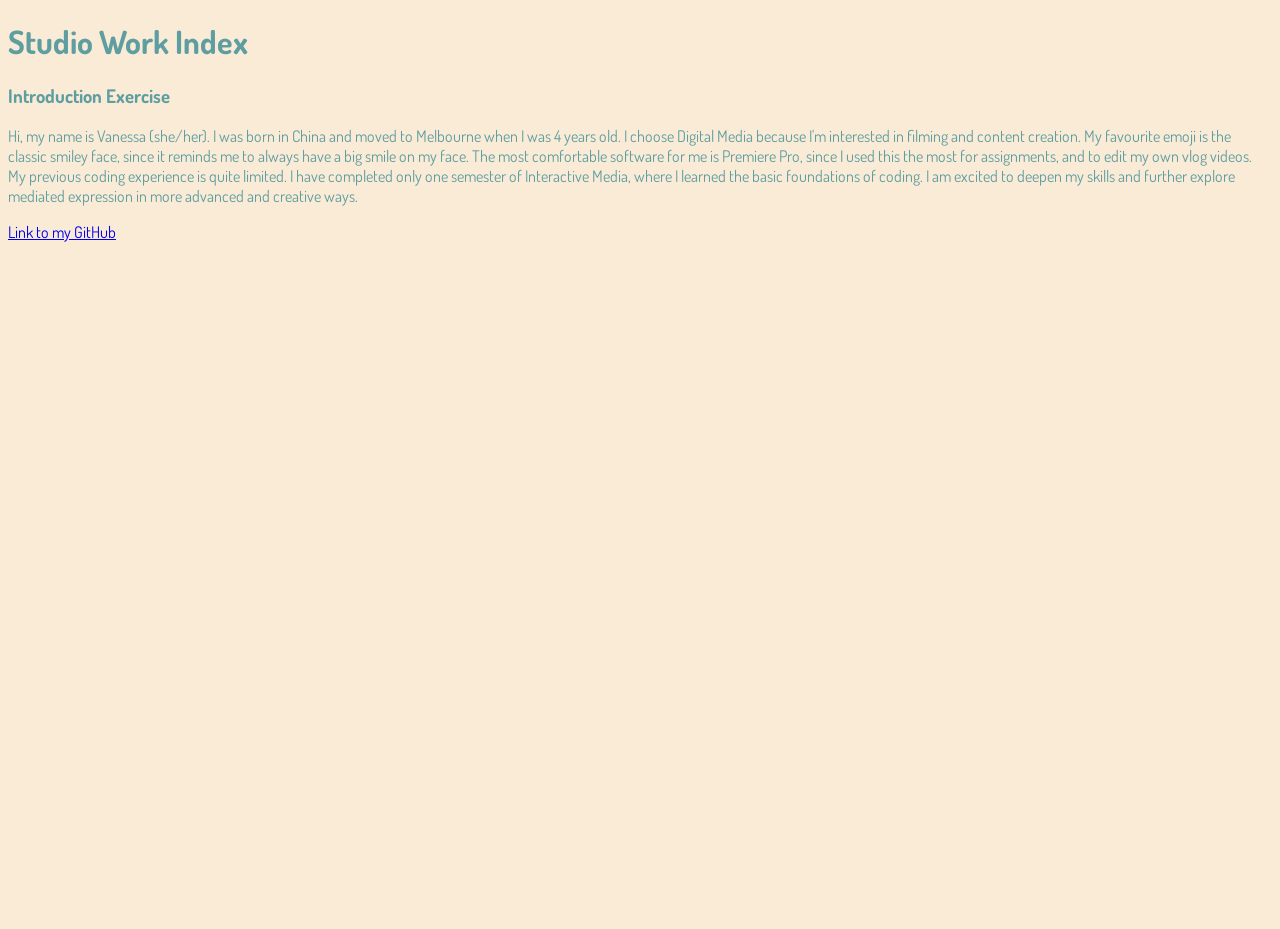
==== index.html @ dc22bccf "changed font" ====
<!DOCTYPE html>
<html lang="en">
  <head>
    <meta charset="UTF-8" />
    <meta name="viewport" content="width=device-width, initial-scale=1.0" />
    <title>Studio Work Index</title>
    <link rel="stylesheet" href="reset.css" />
    <link rel="stylesheet" href="style.css" />
    <link rel="preconnect" href="https://fonts.googleapis.com" />
    <link rel="preconnect" href="https://fonts.gstatic.com" crossorigin />
    <link
      href="https://fonts.googleapis.com/css2?family=DM+Sans:ital,opsz,wght@0,9..40,100..1000;1,9..40,100..1000&family=Dosis:wght@200..800&display=swap"
      rel="stylesheet"
    />
    <link
      rel="icon"
      type="image/png"
      sizes="32x32"
      href="./assets/icons/favicon-32x32.png"
    />
  </head>
  <body>
    <main>
      <h1>Studio Work Index</h1>

      <section>
        <h3>Introduction Exercise</h3>
        <p>
          Hi, my name is Vanessa (she/her). I was born in China and moved to
          Melbourne when I was 4 years old. I choose Digital Media because I'm
          interested in filming and content creation. My favourite emoji is the
          classic smiley face, since it reminds me to always have a big smile on
          my face. The most comfortable software for me is Premiere Pro, since I
          used this the most for assignments, and to edit my own vlog videos. My
          previous coding experience is quite limited. I have completed only one
          semester of Interactive Media, where I learned the basic foundations
          of coding. I am excited to deepen my skills and further explore
          mediated expression in more advanced and creative ways.
        </p>
        <a href="https://github.com/vanessafanby" target="_blank"
          >Link to my GitHub</a
        >
      </section>
    </main>
  </body>
</html>
---- style.css ----
body {
  background-color: antiquewhite;
  color: cadetblue;
  font-family: "Dosis", sans-serif;
}
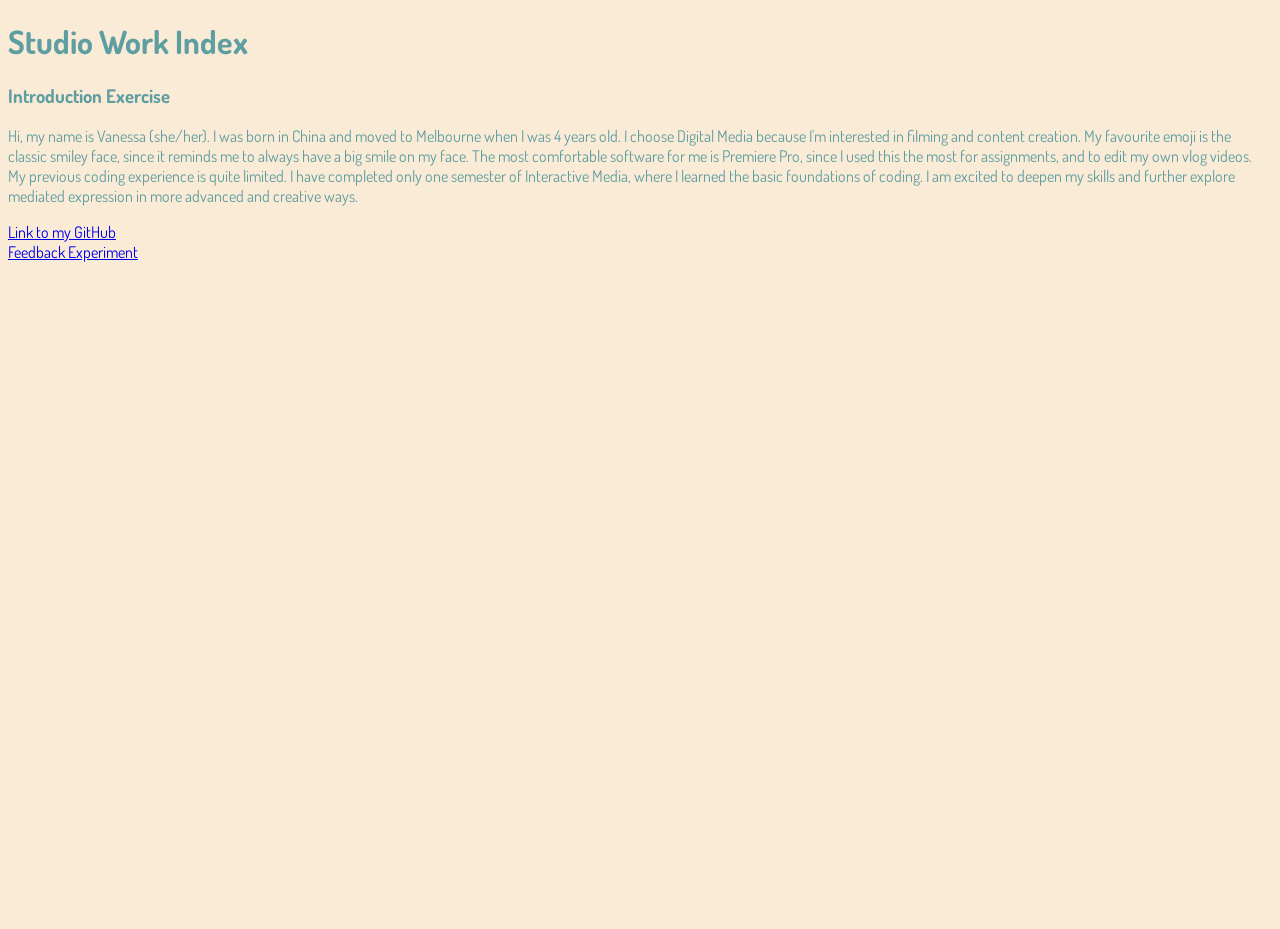
==== commit aeb2ee61: "changed colour" ====
--- a/index.html
+++ b/index.html
@@ -40,6 +40,12 @@
         <a href="https://github.com/vanessafanby" target="_blank"
           >Link to my GitHub</a
         >
+
+        <section>
+          <a href="./feedbackDesignExperiment" target="_blank"
+            >Feedback Experiment</a
+          >
+        </section>
       </section>
     </main>
   </body>
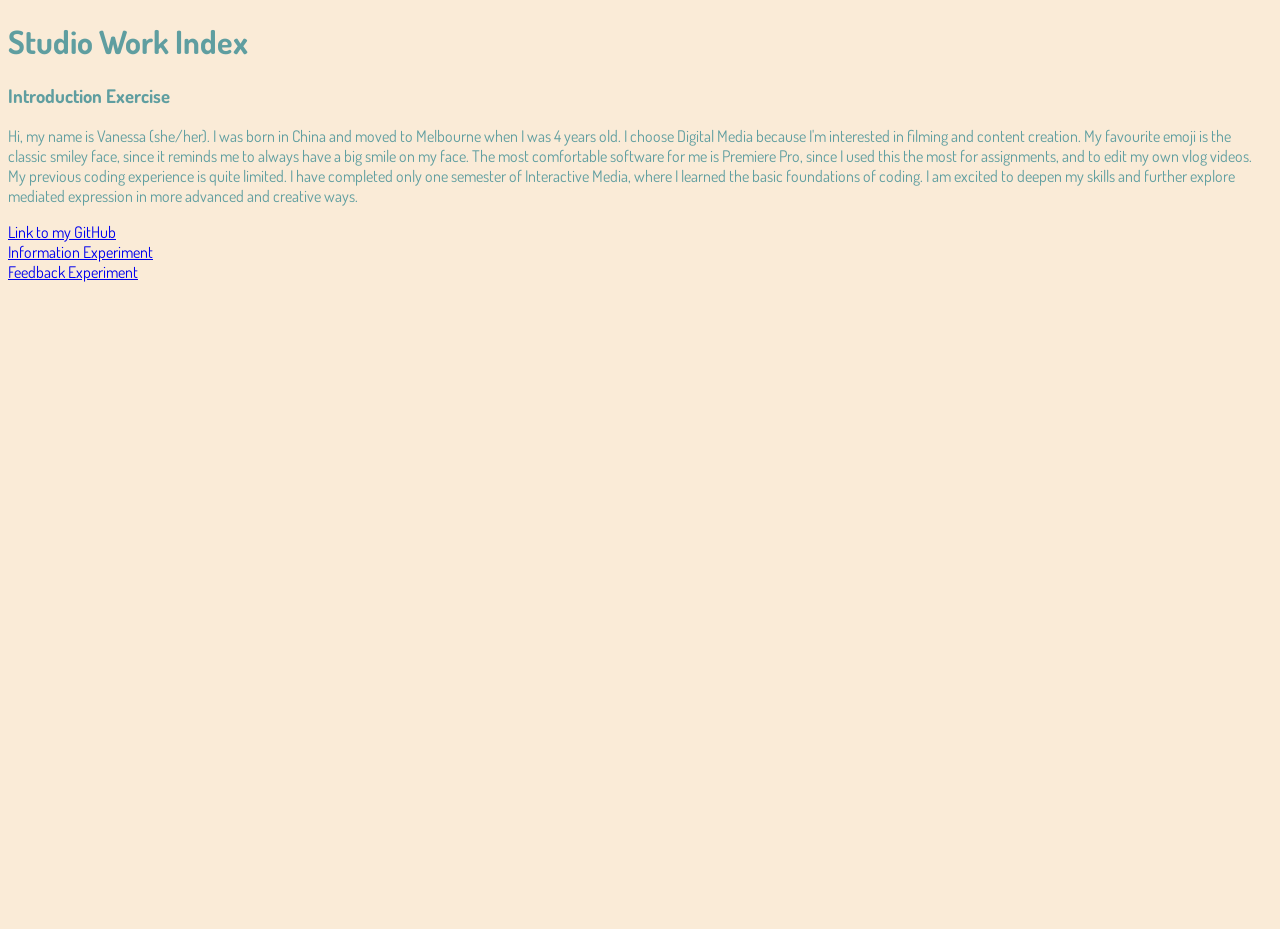
==== commit dfdae183: "added link" ====
--- a/index.html
+++ b/index.html
@@ -40,6 +40,10 @@
         <a href="https://github.com/vanessafanby" target="_blank"
           >Link to my GitHub</a
         >
+        <section>
+          <a href="./informationDesignExperiment" target="_blank"
+            >Information Experiment</a
+          >
 
         <section>
           <a href="./feedbackDesignExperiment" target="_blank"
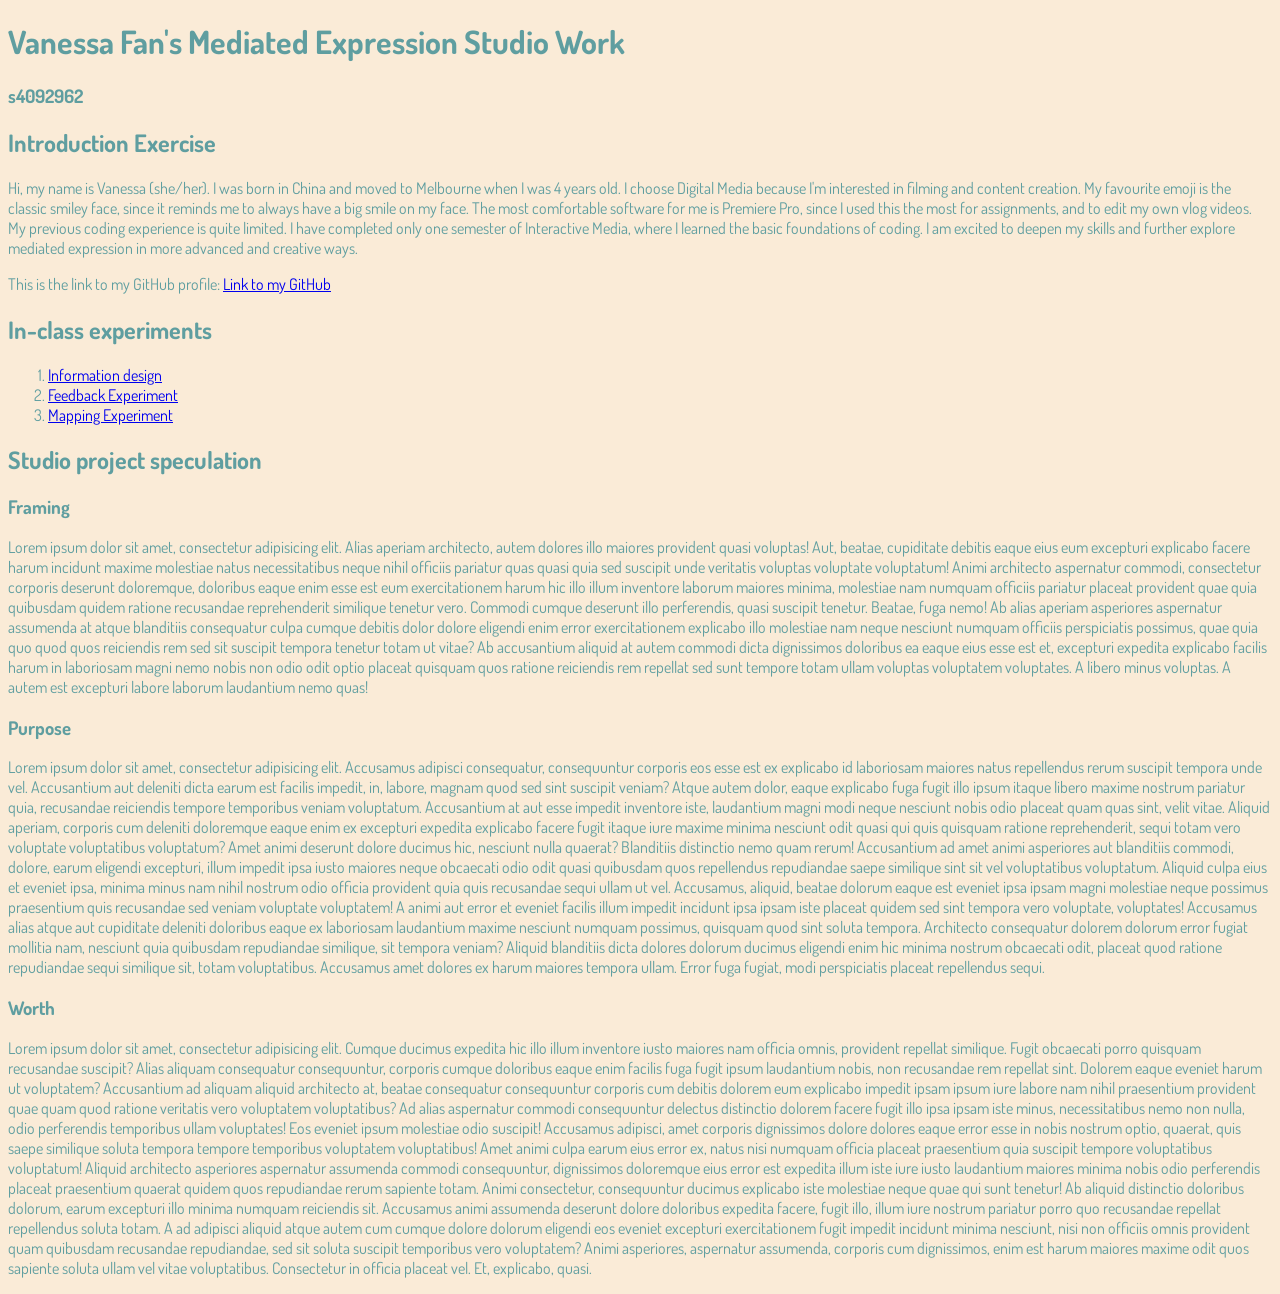
==== commit 9bc0cd6d: "added intro" ====
--- a/index.html
+++ b/index.html
@@ -21,10 +21,11 @@
   </head>
   <body>
     <main>
-      <h1>Studio Work Index</h1>
+      <h1>Vanessa Fan's Mediated Expression Studio Work</h1>
+      <h3>s4092962</h3>
 
       <section>
-        <h3>Introduction Exercise</h3>
+        <h2>Introduction Exercise</h2>
         <p>
           Hi, my name is Vanessa (she/her). I was born in China and moved to
           Melbourne when I was 4 years old. I choose Digital Media because I'm
@@ -37,19 +38,99 @@
           of coding. I am excited to deepen my skills and further explore
           mediated expression in more advanced and creative ways.
         </p>
+        <p> This is the link to my GitHub profile:
         <a href="https://github.com/vanessafanby" target="_blank"
-          >Link to my GitHub</a
-        >
-        <section>
-          <a href="./informationDesignExperiment" target="_blank"
-            >Information Experiment</a
-          >
+          >Link to my GitHub</a>
+      </p>
 
         <section>
-          <a href="./feedbackDesignExperiment" target="_blank"
-            >Feedback Experiment</a
-          >
-        </section>
+          <h2>In-class experiments</h2>
+
+          <ol>
+            <li>
+                <a href="./informationDesignExperiment/" target="_blank">Information design</a>
+            </li>
+            <li>
+                <a href="./feedbackDesignExperiment/" target="_blank">Feedback Experiment</a>
+            </li>
+            <li>
+                <a href='./mappingDesignExperiment' target='_blank'>Mapping Experiment</a>
+            </li>
+        </ol>
+      </section>
+
+      <section>
+        <h2>Studio project speculation</h2>
+        <h3>Framing</h3>
+        <p>
+            Lorem ipsum dolor sit amet, consectetur adipisicing elit. Alias aperiam architecto, autem dolores illo
+            maiores provident quasi voluptas! Aut, beatae, cupiditate debitis eaque eius eum excepturi explicabo
+            facere harum incidunt maxime molestiae natus necessitatibus neque nihil officiis pariatur quas quasi
+            quia sed suscipit unde veritatis voluptas voluptate voluptatum! Animi architecto aspernatur commodi,
+            consectetur corporis deserunt doloremque, doloribus eaque enim esse est eum exercitationem harum hic
+            illo illum inventore laborum maiores minima, molestiae nam numquam officiis pariatur placeat provident
+            quae quia quibusdam quidem ratione recusandae reprehenderit similique tenetur vero. Commodi cumque
+            deserunt illo perferendis, quasi suscipit tenetur. Beatae, fuga nemo! Ab alias aperiam asperiores
+            aspernatur assumenda at atque blanditiis consequatur culpa cumque debitis dolor dolore eligendi enim
+            error exercitationem explicabo illo molestiae nam neque nesciunt numquam officiis perspiciatis possimus,
+            quae quia quo quod quos reiciendis rem sed sit suscipit tempora tenetur totam ut vitae? Ab accusantium
+            aliquid at autem commodi dicta dignissimos doloribus ea eaque eius esse est et, excepturi expedita
+            explicabo facilis harum in laboriosam magni nemo nobis non odio odit optio placeat quisquam quos ratione
+            reiciendis rem repellat sed sunt tempore totam ullam voluptas voluptatem voluptates. A libero minus
+            voluptas. A autem est excepturi labore laborum laudantium nemo quas!
+        </p>
+        <h3>Purpose</h3>
+        <p>
+            Lorem ipsum dolor sit amet, consectetur adipisicing elit. Accusamus adipisci consequatur, consequuntur
+            corporis eos esse est ex explicabo id laboriosam maiores natus repellendus rerum suscipit tempora unde
+            vel. Accusantium aut deleniti dicta earum est facilis impedit, in, labore, magnam quod sed sint suscipit
+            veniam? Atque autem dolor, eaque explicabo fuga fugit illo ipsum itaque libero maxime nostrum pariatur
+            quia, recusandae reiciendis tempore temporibus veniam voluptatum. Accusantium at aut esse impedit
+            inventore iste, laudantium magni modi neque nesciunt nobis odio placeat quam quas sint, velit vitae.
+            Aliquid aperiam, corporis cum deleniti doloremque eaque enim ex excepturi expedita explicabo facere
+            fugit itaque iure maxime minima nesciunt odit quasi qui quis quisquam ratione reprehenderit, sequi totam
+            vero voluptate voluptatibus voluptatum? Amet animi deserunt dolore ducimus hic, nesciunt nulla quaerat?
+            Blanditiis distinctio nemo quam rerum! Accusantium ad amet animi asperiores aut blanditiis commodi,
+            dolore, earum eligendi excepturi, illum impedit ipsa iusto maiores neque obcaecati odio odit quasi
+            quibusdam quos repellendus repudiandae saepe similique sint sit vel voluptatibus voluptatum. Aliquid
+            culpa eius et eveniet ipsa, minima minus nam nihil nostrum odio officia provident quia quis recusandae
+            sequi ullam ut vel. Accusamus, aliquid, beatae dolorum eaque est eveniet ipsa ipsam magni molestiae
+            neque possimus praesentium quis recusandae sed veniam voluptate voluptatem! A animi aut error et eveniet
+            facilis illum impedit incidunt ipsa ipsam iste placeat quidem sed sint tempora vero voluptate,
+            voluptates! Accusamus alias atque aut cupiditate deleniti doloribus eaque ex laboriosam laudantium
+            maxime nesciunt numquam possimus, quisquam quod sint soluta tempora. Architecto consequatur dolorem
+            dolorum error fugiat mollitia nam, nesciunt quia quibusdam repudiandae similique, sit tempora veniam?
+            Aliquid blanditiis dicta dolores dolorum ducimus eligendi enim hic minima nostrum obcaecati odit,
+            placeat quod ratione repudiandae sequi similique sit, totam voluptatibus. Accusamus amet dolores ex
+            harum maiores tempora ullam. Error fuga fugiat, modi perspiciatis placeat repellendus sequi.
+        </p>
+        <h3>Worth</h3>
+        <p>
+            Lorem ipsum dolor sit amet, consectetur adipisicing elit. Cumque ducimus expedita hic illo illum
+            inventore iusto maiores nam officia omnis, provident repellat similique. Fugit obcaecati porro quisquam
+            recusandae suscipit? Alias aliquam consequatur consequuntur, corporis cumque doloribus eaque enim
+            facilis fuga fugit ipsum laudantium nobis, non recusandae rem repellat sint. Dolorem eaque eveniet harum
+            ut voluptatem? Accusantium ad aliquam aliquid architecto at, beatae consequatur consequuntur corporis
+            cum debitis dolorem eum explicabo impedit ipsam ipsum iure labore nam nihil praesentium provident quae
+            quam quod ratione veritatis vero voluptatem voluptatibus? Ad alias aspernatur commodi consequuntur
+            delectus distinctio dolorem facere fugit illo ipsa ipsam iste minus, necessitatibus nemo non nulla, odio
+            perferendis temporibus ullam voluptates! Eos eveniet ipsum molestiae odio suscipit! Accusamus adipisci,
+            amet corporis dignissimos dolore dolores eaque error esse in nobis nostrum optio, quaerat, quis saepe
+            similique soluta tempora tempore temporibus voluptatem voluptatibus! Amet animi culpa earum eius error
+            ex, natus nisi numquam officia placeat praesentium quia suscipit tempore voluptatibus voluptatum!
+            Aliquid architecto asperiores aspernatur assumenda commodi consequuntur, dignissimos doloremque eius
+            error est expedita illum iste iure iusto laudantium maiores minima nobis odio perferendis placeat
+            praesentium quaerat quidem quos repudiandae rerum sapiente totam. Animi consectetur, consequuntur
+            ducimus explicabo iste molestiae neque quae qui sunt tenetur! Ab aliquid distinctio doloribus dolorum,
+            earum excepturi illo minima numquam reiciendis sit. Accusamus animi assumenda deserunt dolore doloribus
+            expedita facere, fugit illo, illum iure nostrum pariatur porro quo recusandae repellat repellendus
+            soluta totam. A ad adipisci aliquid atque autem cum cumque dolore dolorum eligendi eos eveniet excepturi
+            exercitationem fugit impedit incidunt minima nesciunt, nisi non officiis omnis provident quam quibusdam
+            recusandae repudiandae, sed sit soluta suscipit temporibus vero voluptatem? Animi asperiores, aspernatur
+            assumenda, corporis cum dignissimos, enim est harum maiores maxime odit quos sapiente soluta ullam vel
+            vitae voluptatibus. Consectetur in officia placeat vel. Et, explicabo, quasi.
+        </p>
+
       </section>
     </main>
   </body>
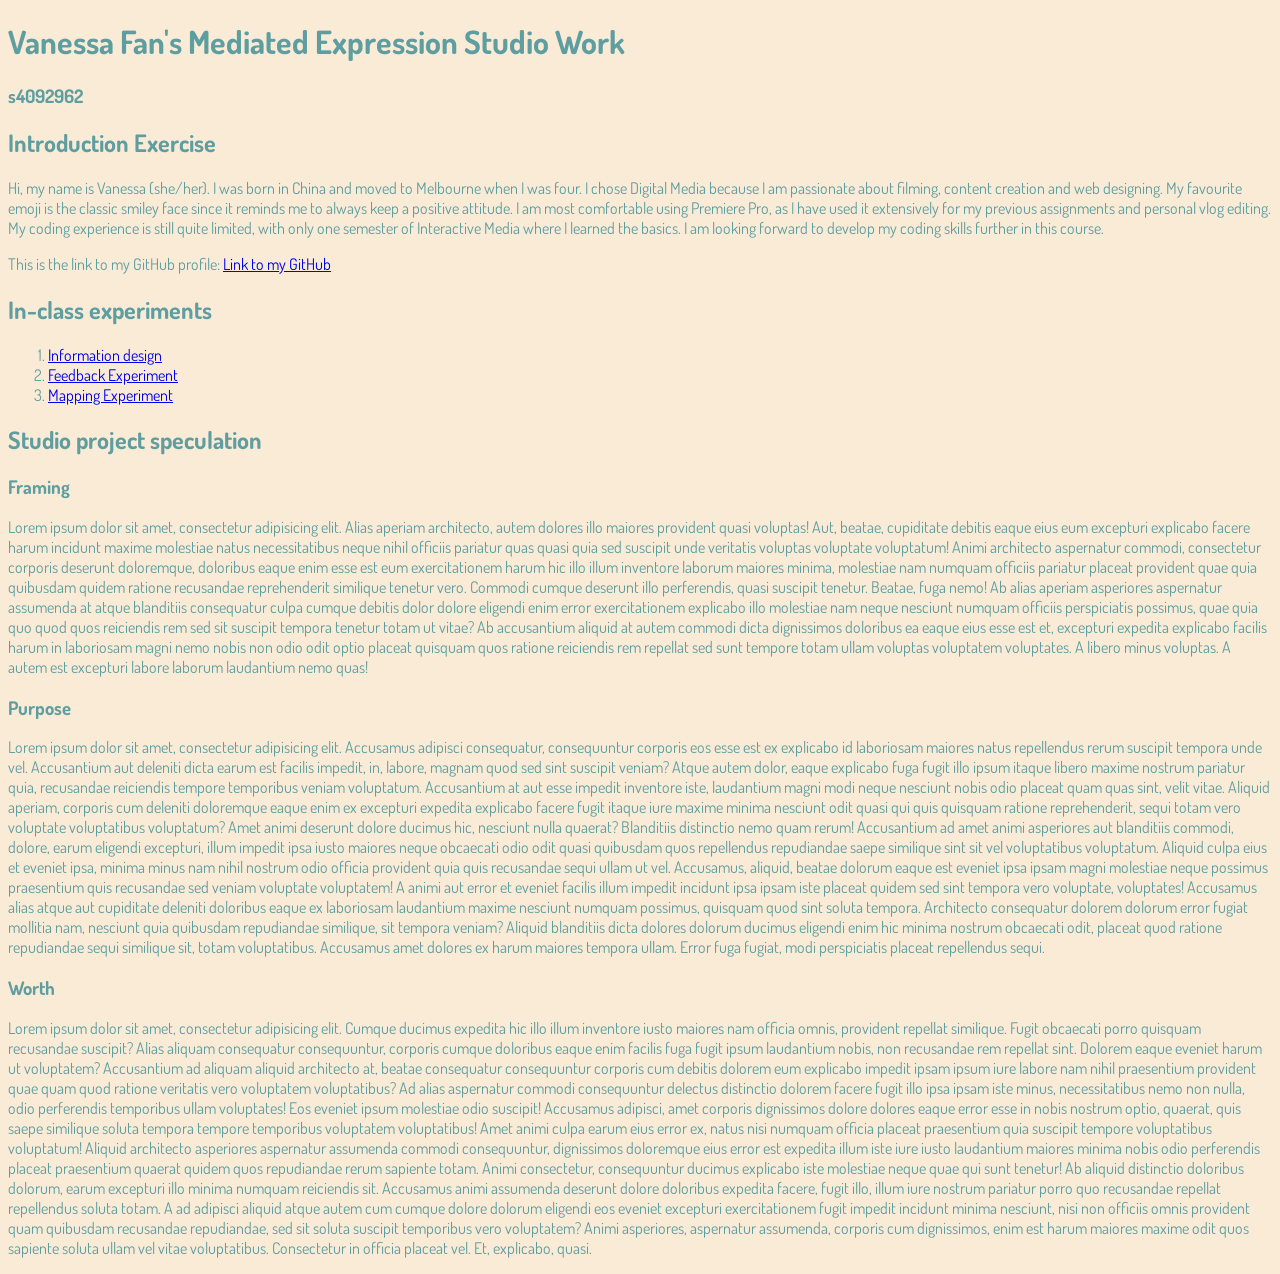
==== commit 7a253725: "changed intro" ====
--- a/index.html
+++ b/index.html
@@ -27,16 +27,7 @@
       <section>
         <h2>Introduction Exercise</h2>
         <p>
-          Hi, my name is Vanessa (she/her). I was born in China and moved to
-          Melbourne when I was 4 years old. I choose Digital Media because I'm
-          interested in filming and content creation. My favourite emoji is the
-          classic smiley face, since it reminds me to always have a big smile on
-          my face. The most comfortable software for me is Premiere Pro, since I
-          used this the most for assignments, and to edit my own vlog videos. My
-          previous coding experience is quite limited. I have completed only one
-          semester of Interactive Media, where I learned the basic foundations
-          of coding. I am excited to deepen my skills and further explore
-          mediated expression in more advanced and creative ways.
+          Hi, my name is Vanessa (she/her). I was born in China and moved to Melbourne when I was four. I chose Digital Media because I am passionate about filming, content creation and web designing. My favourite emoji is the classic smiley face since it reminds me to always keep a positive attitude. I am most comfortable using Premiere Pro, as I have used it extensively for my previous assignments and personal vlog editing. My coding experience is still quite limited, with only one semester of Interactive Media where I learned the basics. I am looking forward to develop my coding skills further in this course.
         </p>
         <p> This is the link to my GitHub profile:
         <a href="https://github.com/vanessafanby" target="_blank"
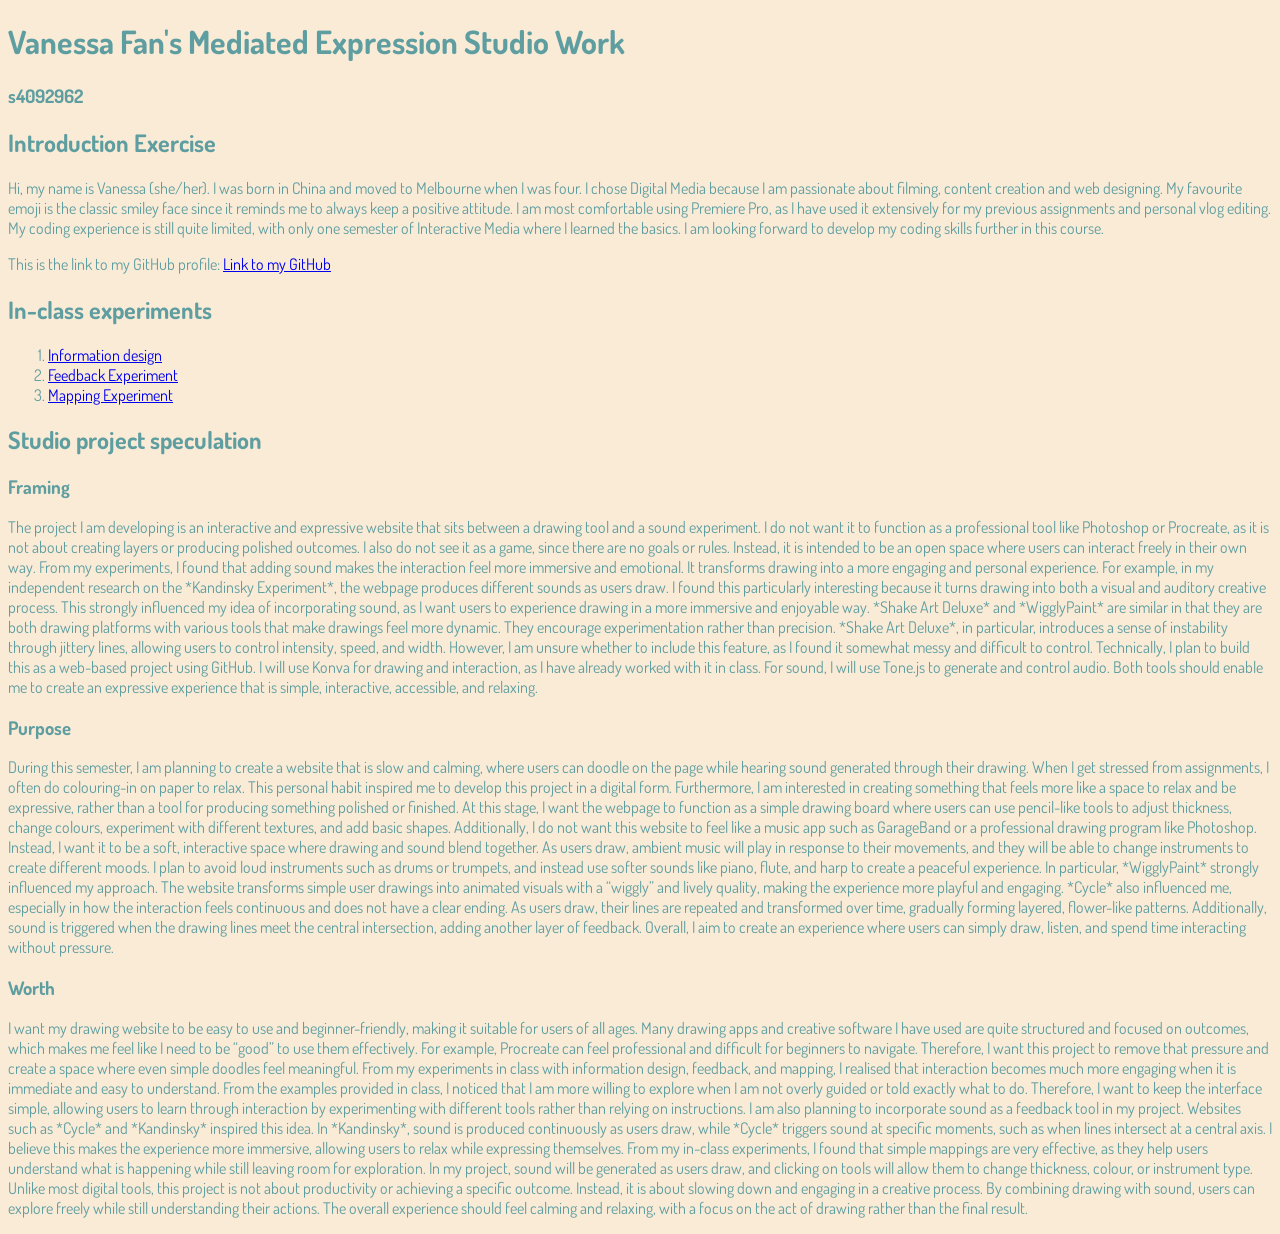
==== commit eb3e355d: "added intro added in purpose, framing and worth" ====
--- a/index.html
+++ b/index.html
@@ -54,72 +54,38 @@
         <h2>Studio project speculation</h2>
         <h3>Framing</h3>
         <p>
-            Lorem ipsum dolor sit amet, consectetur adipisicing elit. Alias aperiam architecto, autem dolores illo
-            maiores provident quasi voluptas! Aut, beatae, cupiditate debitis eaque eius eum excepturi explicabo
-            facere harum incidunt maxime molestiae natus necessitatibus neque nihil officiis pariatur quas quasi
-            quia sed suscipit unde veritatis voluptas voluptate voluptatum! Animi architecto aspernatur commodi,
-            consectetur corporis deserunt doloremque, doloribus eaque enim esse est eum exercitationem harum hic
-            illo illum inventore laborum maiores minima, molestiae nam numquam officiis pariatur placeat provident
-            quae quia quibusdam quidem ratione recusandae reprehenderit similique tenetur vero. Commodi cumque
-            deserunt illo perferendis, quasi suscipit tenetur. Beatae, fuga nemo! Ab alias aperiam asperiores
-            aspernatur assumenda at atque blanditiis consequatur culpa cumque debitis dolor dolore eligendi enim
-            error exercitationem explicabo illo molestiae nam neque nesciunt numquam officiis perspiciatis possimus,
-            quae quia quo quod quos reiciendis rem sed sit suscipit tempora tenetur totam ut vitae? Ab accusantium
-            aliquid at autem commodi dicta dignissimos doloribus ea eaque eius esse est et, excepturi expedita
-            explicabo facilis harum in laboriosam magni nemo nobis non odio odit optio placeat quisquam quos ratione
-            reiciendis rem repellat sed sunt tempore totam ullam voluptas voluptatem voluptates. A libero minus
-            voluptas. A autem est excepturi labore laborum laudantium nemo quas!
+          The project I am developing is an interactive and expressive website that sits between a drawing tool and a sound experiment. I do not want it to function as a professional tool like Photoshop or Procreate, as it is not about creating layers or producing polished outcomes. I also do not see it as a game, since there are no goals or rules. Instead, it is intended to be an open space where users can interact freely in their own way.
+
+          From my experiments, I found that adding sound makes the interaction feel more immersive and emotional. It transforms drawing into a more engaging and personal experience. For example, in my independent research on the *Kandinsky Experiment*, the webpage produces different sounds as users draw. I found this particularly interesting because it turns drawing into both a visual and auditory creative process. This strongly influenced my idea of incorporating sound, as I want users to experience drawing in a more immersive and enjoyable way.
+          
+          *Shake Art Deluxe* and *WigglyPaint* are similar in that they are both drawing platforms with various tools that make drawings feel more dynamic. They encourage experimentation rather than precision. *Shake Art Deluxe*, in particular, introduces a sense of instability through jittery lines, allowing users to control intensity, speed, and width. However, I am unsure whether to include this feature, as I found it somewhat messy and difficult to control.
+          
+          Technically, I plan to build this as a web-based project using GitHub. I will use Konva for drawing and interaction, as I have already worked with it in class. For sound, I will use Tone.js to generate and control audio. Both tools should enable me to create an expressive experience that is simple, interactive, accessible, and relaxing.
         </p>
         <h3>Purpose</h3>
         <p>
-            Lorem ipsum dolor sit amet, consectetur adipisicing elit. Accusamus adipisci consequatur, consequuntur
-            corporis eos esse est ex explicabo id laboriosam maiores natus repellendus rerum suscipit tempora unde
-            vel. Accusantium aut deleniti dicta earum est facilis impedit, in, labore, magnam quod sed sint suscipit
-            veniam? Atque autem dolor, eaque explicabo fuga fugit illo ipsum itaque libero maxime nostrum pariatur
-            quia, recusandae reiciendis tempore temporibus veniam voluptatum. Accusantium at aut esse impedit
-            inventore iste, laudantium magni modi neque nesciunt nobis odio placeat quam quas sint, velit vitae.
-            Aliquid aperiam, corporis cum deleniti doloremque eaque enim ex excepturi expedita explicabo facere
-            fugit itaque iure maxime minima nesciunt odit quasi qui quis quisquam ratione reprehenderit, sequi totam
-            vero voluptate voluptatibus voluptatum? Amet animi deserunt dolore ducimus hic, nesciunt nulla quaerat?
-            Blanditiis distinctio nemo quam rerum! Accusantium ad amet animi asperiores aut blanditiis commodi,
-            dolore, earum eligendi excepturi, illum impedit ipsa iusto maiores neque obcaecati odio odit quasi
-            quibusdam quos repellendus repudiandae saepe similique sint sit vel voluptatibus voluptatum. Aliquid
-            culpa eius et eveniet ipsa, minima minus nam nihil nostrum odio officia provident quia quis recusandae
-            sequi ullam ut vel. Accusamus, aliquid, beatae dolorum eaque est eveniet ipsa ipsam magni molestiae
-            neque possimus praesentium quis recusandae sed veniam voluptate voluptatem! A animi aut error et eveniet
-            facilis illum impedit incidunt ipsa ipsam iste placeat quidem sed sint tempora vero voluptate,
-            voluptates! Accusamus alias atque aut cupiditate deleniti doloribus eaque ex laboriosam laudantium
-            maxime nesciunt numquam possimus, quisquam quod sint soluta tempora. Architecto consequatur dolorem
-            dolorum error fugiat mollitia nam, nesciunt quia quibusdam repudiandae similique, sit tempora veniam?
-            Aliquid blanditiis dicta dolores dolorum ducimus eligendi enim hic minima nostrum obcaecati odit,
-            placeat quod ratione repudiandae sequi similique sit, totam voluptatibus. Accusamus amet dolores ex
-            harum maiores tempora ullam. Error fuga fugiat, modi perspiciatis placeat repellendus sequi.
+          During this semester, I am planning to create a website that is slow and calming, where users can doodle on the page while hearing sound generated through their drawing. When I get stressed from assignments, I often do colouring-in on paper to relax. This personal habit inspired me to develop this project in a digital form. Furthermore, I am interested in creating something that feels more like a space to relax and be expressive, rather than a tool for producing something polished or finished.
+
+          At this stage, I want the webpage to function as a simple drawing board where users can use pencil-like tools to adjust thickness, change colours, experiment with different textures, and add basic shapes. Additionally, I do not want this website to feel like a music app such as GarageBand or a professional drawing program like Photoshop. Instead, I want it to be a soft, interactive space where drawing and sound blend together.
+          
+          As users draw, ambient music will play in response to their movements, and they will be able to change instruments to create different moods. I plan to avoid loud instruments such as drums or trumpets, and instead use softer sounds like piano, flute, and harp to create a peaceful experience.
+          
+          In particular, *WigglyPaint* strongly influenced my approach. The website transforms simple user drawings into animated visuals with a “wiggly” and lively quality, making the experience more playful and engaging.
+          
+          *Cycle* also influenced me, especially in how the interaction feels continuous and does not have a clear ending. As users draw, their lines are repeated and transformed over time, gradually forming layered, flower-like patterns. Additionally, sound is triggered when the drawing lines meet the central intersection, adding another layer of feedback. Overall, I aim to create an experience where users can simply draw, listen, and spend time interacting without pressure.
+          
         </p>
         <h3>Worth</h3>
         <p>
-            Lorem ipsum dolor sit amet, consectetur adipisicing elit. Cumque ducimus expedita hic illo illum
-            inventore iusto maiores nam officia omnis, provident repellat similique. Fugit obcaecati porro quisquam
-            recusandae suscipit? Alias aliquam consequatur consequuntur, corporis cumque doloribus eaque enim
-            facilis fuga fugit ipsum laudantium nobis, non recusandae rem repellat sint. Dolorem eaque eveniet harum
-            ut voluptatem? Accusantium ad aliquam aliquid architecto at, beatae consequatur consequuntur corporis
-            cum debitis dolorem eum explicabo impedit ipsam ipsum iure labore nam nihil praesentium provident quae
-            quam quod ratione veritatis vero voluptatem voluptatibus? Ad alias aspernatur commodi consequuntur
-            delectus distinctio dolorem facere fugit illo ipsa ipsam iste minus, necessitatibus nemo non nulla, odio
-            perferendis temporibus ullam voluptates! Eos eveniet ipsum molestiae odio suscipit! Accusamus adipisci,
-            amet corporis dignissimos dolore dolores eaque error esse in nobis nostrum optio, quaerat, quis saepe
-            similique soluta tempora tempore temporibus voluptatem voluptatibus! Amet animi culpa earum eius error
-            ex, natus nisi numquam officia placeat praesentium quia suscipit tempore voluptatibus voluptatum!
-            Aliquid architecto asperiores aspernatur assumenda commodi consequuntur, dignissimos doloremque eius
-            error est expedita illum iste iure iusto laudantium maiores minima nobis odio perferendis placeat
-            praesentium quaerat quidem quos repudiandae rerum sapiente totam. Animi consectetur, consequuntur
-            ducimus explicabo iste molestiae neque quae qui sunt tenetur! Ab aliquid distinctio doloribus dolorum,
-            earum excepturi illo minima numquam reiciendis sit. Accusamus animi assumenda deserunt dolore doloribus
-            expedita facere, fugit illo, illum iure nostrum pariatur porro quo recusandae repellat repellendus
-            soluta totam. A ad adipisci aliquid atque autem cum cumque dolore dolorum eligendi eos eveniet excepturi
-            exercitationem fugit impedit incidunt minima nesciunt, nisi non officiis omnis provident quam quibusdam
-            recusandae repudiandae, sed sit soluta suscipit temporibus vero voluptatem? Animi asperiores, aspernatur
-            assumenda, corporis cum dignissimos, enim est harum maiores maxime odit quos sapiente soluta ullam vel
-            vitae voluptatibus. Consectetur in officia placeat vel. Et, explicabo, quasi.
+          I want my drawing website to be easy to use and beginner-friendly, making it suitable for users of all ages. Many drawing apps and creative software I have used are quite structured and focused on outcomes, which makes me feel like I need to be “good” to use them effectively. For example, Procreate can feel professional and difficult for beginners to navigate. Therefore, I want this project to remove that pressure and create a space where even simple doodles feel meaningful.
+
+          From my experiments in class with information design, feedback, and mapping, I realised that interaction becomes much more engaging when it is immediate and easy to understand. From the examples provided in class, I noticed that I am more willing to explore when I am not overly guided or told exactly what to do. Therefore, I want to keep the interface simple, allowing users to learn through interaction by experimenting with different tools rather than relying on instructions.
+          
+          I am also planning to incorporate sound as a feedback tool in my project. Websites such as *Cycle* and *Kandinsky* inspired this idea. In *Kandinsky*, sound is produced continuously as users draw, while *Cycle* triggers sound at specific moments, such as when lines intersect at a central axis. I believe this makes the experience more immersive, allowing users to relax while expressing themselves.
+          
+          From my in-class experiments, I found that simple mappings are very effective, as they help users understand what is happening while still leaving room for exploration. In my project, sound will be generated as users draw, and clicking on tools will allow them to change thickness, colour, or instrument type.
+          
+          Unlike most digital tools, this project is not about productivity or achieving a specific outcome. Instead, it is about slowing down and engaging in a creative process. By combining drawing with sound, users can explore freely while still understanding their actions. The overall experience should feel calming and relaxing, with a focus on the act of drawing rather than the final result.
         </p>
 
       </section>
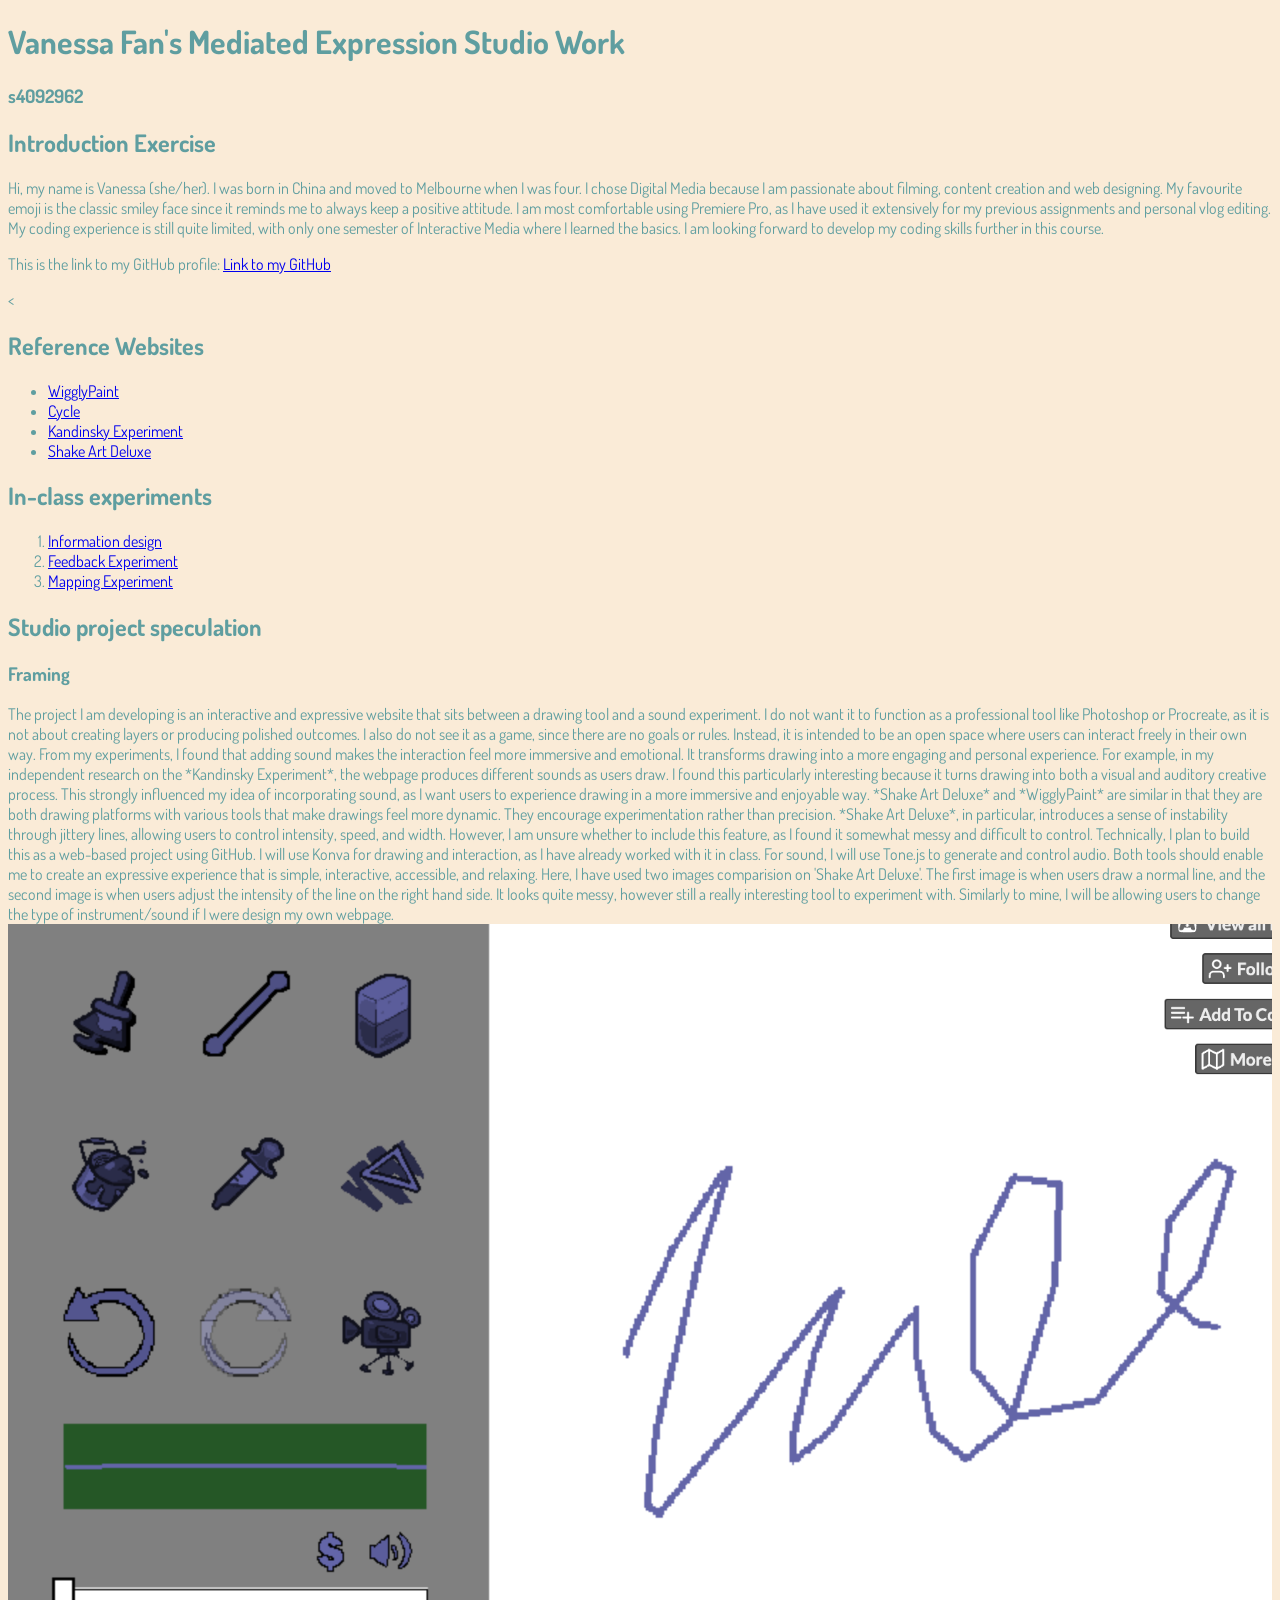
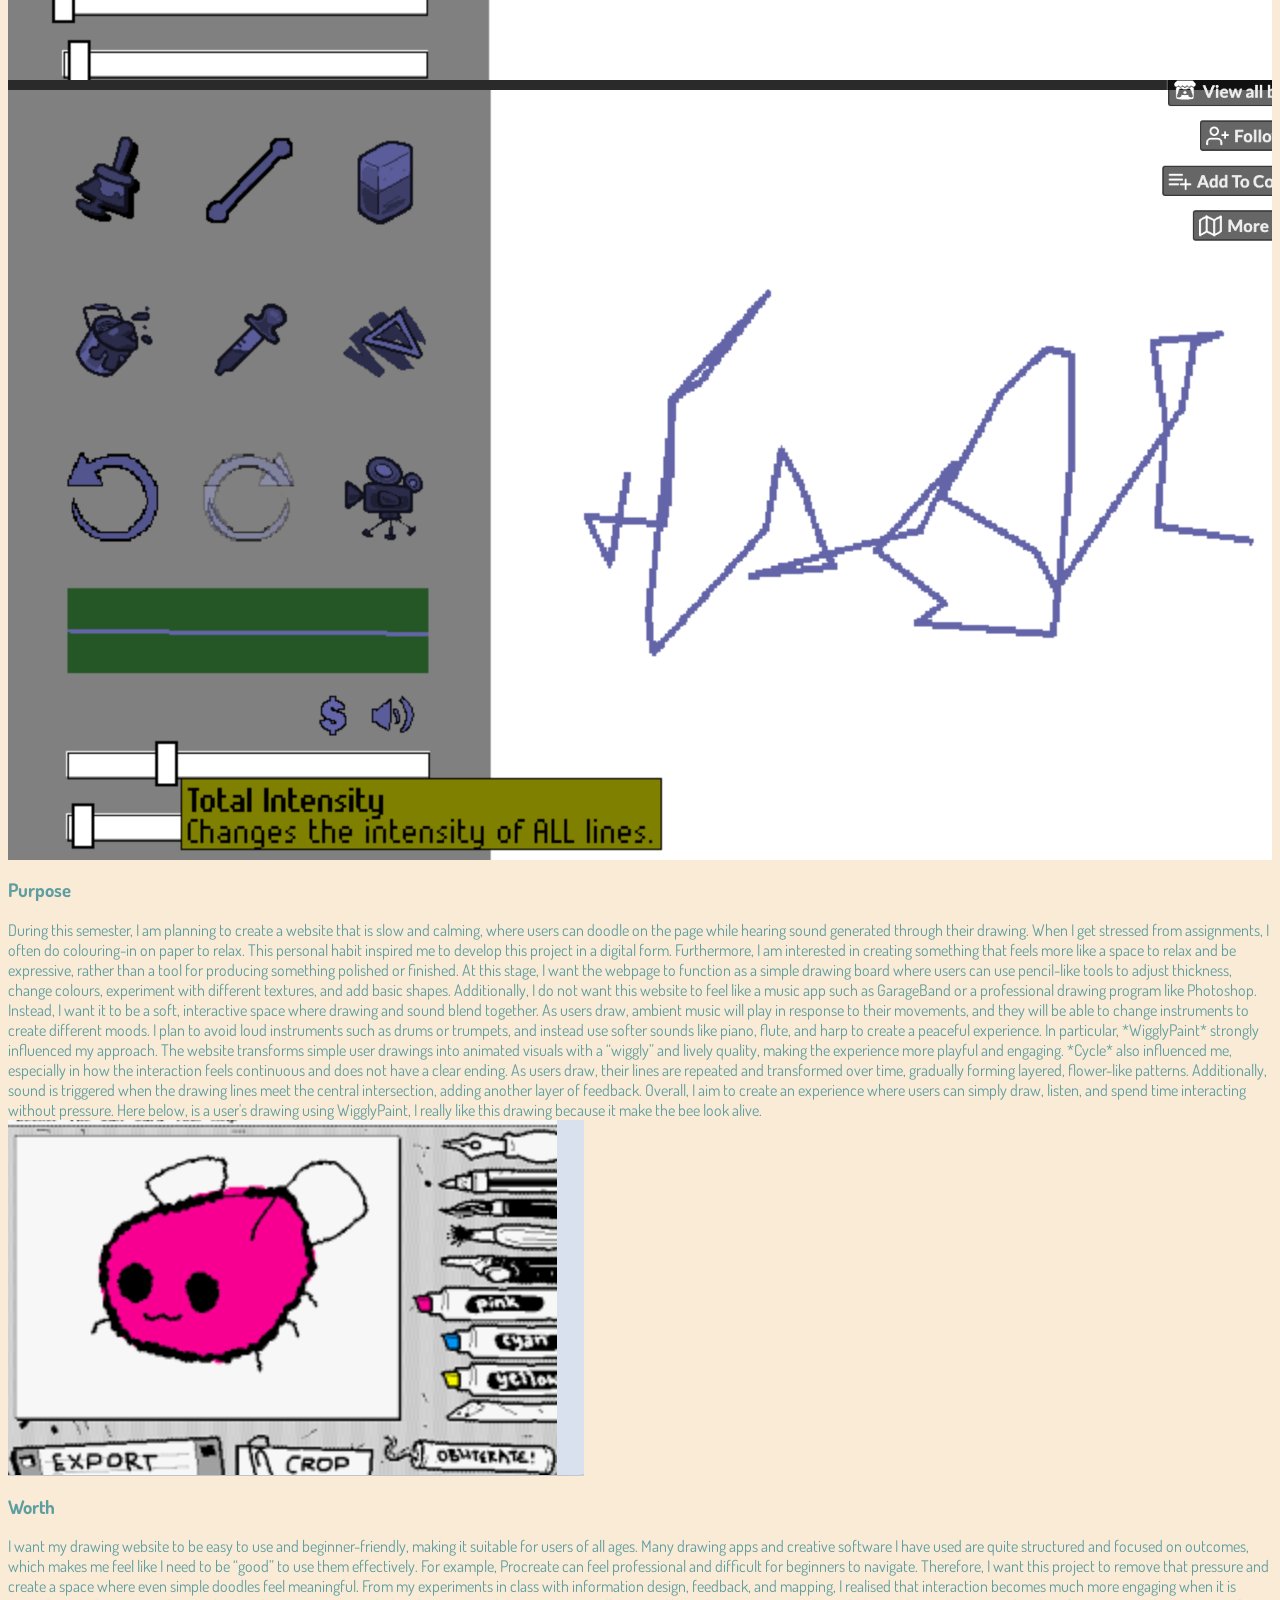
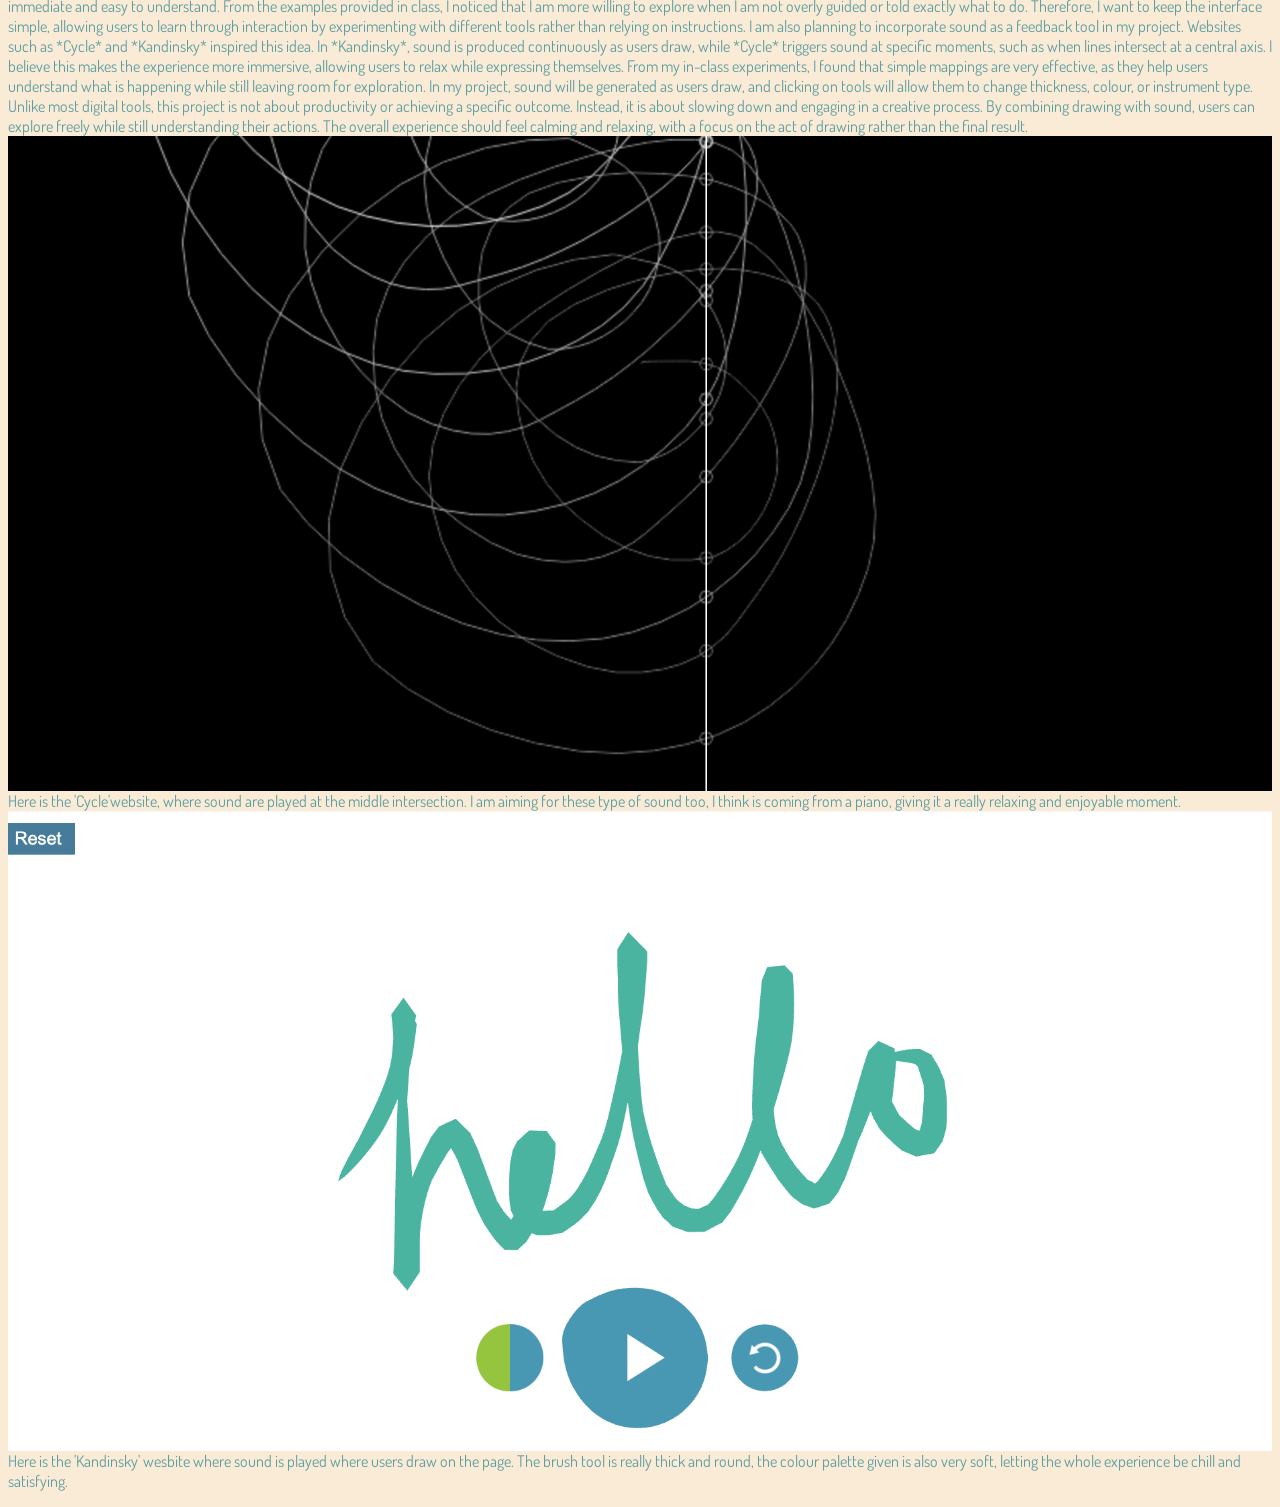
==== commit 192d6f7c: "added in images" ====
--- a/index.html
+++ b/index.html
@@ -34,6 +34,36 @@
           >Link to my GitHub</a>
       </p>
 
+      <<section class="references">
+        <h2>Reference Websites</h2>
+      
+        <ul>
+          <li>
+            <a href="https://wigglypaint.net/" target="_blank">
+              WigglyPaint
+            </a>
+          </li>
+      
+          <li>
+            <a href="https://aurensnyder.com/JUNK/cycle.html" target="_blank">
+              Cycle
+            </a>
+          </li>
+      
+          <li>
+            <a href="https://musiclab.chromeexperiments.com/Kandinsky/" target="_blank">
+              Kandinsky Experiment
+            </a>
+          </li>
+      
+          <li>
+            <a href="https://studionokoi.itch.io/shake-art-deluxe" target="_blank">
+              Shake Art Deluxe
+            </a>
+          </li>
+        </ul>
+      </section>
+
         <section>
           <h2>In-class experiments</h2>
 
@@ -60,7 +90,10 @@
           
           *Shake Art Deluxe* and *WigglyPaint* are similar in that they are both drawing platforms with various tools that make drawings feel more dynamic. They encourage experimentation rather than precision. *Shake Art Deluxe*, in particular, introduces a sense of instability through jittery lines, allowing users to control intensity, speed, and width. However, I am unsure whether to include this feature, as I found it somewhat messy and difficult to control.
           
-          Technically, I plan to build this as a web-based project using GitHub. I will use Konva for drawing and interaction, as I have already worked with it in class. For sound, I will use Tone.js to generate and control audio. Both tools should enable me to create an expressive experience that is simple, interactive, accessible, and relaxing.
+          Technically, I plan to build this as a web-based project using GitHub. I will use Konva for drawing and interaction, as I have already worked with it in class. For sound, I will use Tone.js to generate and control audio. Both tools should enable me to create an expressive experience that is simple, interactive, accessible, and relaxing. 
+          Here, I have used two images comparision on 'Shake Art Deluxe'. The first image is when users draw a normal line, and the second image is when users adjust the intensity of the line on the right hand side. It looks quite messy, however still a really interesting tool to experiment with. Similarly to mine, I will be allowing users to change the type of instrument/sound if I were design my own webpage. 
+          <img src="assets/icons/Individual1.png" alt="shake-art-deluxe">
+          <img src="assets/icons/Individual2.png" alt="shake-art-deluxe">
         </p>
         <h3>Purpose</h3>
         <p>
@@ -73,7 +106,8 @@
           In particular, *WigglyPaint* strongly influenced my approach. The website transforms simple user drawings into animated visuals with a “wiggly” and lively quality, making the experience more playful and engaging.
           
           *Cycle* also influenced me, especially in how the interaction feels continuous and does not have a clear ending. As users draw, their lines are repeated and transformed over time, gradually forming layered, flower-like patterns. Additionally, sound is triggered when the drawing lines meet the central intersection, adding another layer of feedback. Overall, I aim to create an experience where users can simply draw, listen, and spend time interacting without pressure.
-          
+          Here below, is a user's drawing using WigglyPaint, I really like this drawing because it make the bee look alive. 
+          <img src="./assets/icons/class2.png" alt="WigglyPaint" />
         </p>
         <h3>Worth</h3>
         <p>
@@ -86,9 +120,14 @@
           From my in-class experiments, I found that simple mappings are very effective, as they help users understand what is happening while still leaving room for exploration. In my project, sound will be generated as users draw, and clicking on tools will allow them to change thickness, colour, or instrument type.
           
           Unlike most digital tools, this project is not about productivity or achieving a specific outcome. Instead, it is about slowing down and engaging in a creative process. By combining drawing with sound, users can explore freely while still understanding their actions. The overall experience should feel calming and relaxing, with a focus on the act of drawing rather than the final result.
+          <img src="assets/icons/class1.png" alt="Cycle"> Here is the 'Cycle'website, where sound are played at the middle intersection. I am aiming for these type of sound too, I think is coming from a piano, giving it a really relaxing and enjoyable moment. 
+          <img src="assets/icons/Individual3.png" alt="Kandinsky"> Here is the 'Kandinsky' wesbite where sound is played where users draw on the page. The brush tool is really thick and round, the colour palette given is also very soft, letting the whole experience be chill and satisfying. 
         </p>
 
       </section>
     </main>
   </body>
 </html>
+<!-- Here is my AI reference. ChatGPT. (2026). ChatGPT - Calming Interactive Drawing Space. [online] Available at: https://chatgpt.com/share/69bce2f3-b470-8000-9a44-da4285ebb9b7 [Accessed 20 Mar. 2026].
+I have used ChatGPT here to check my grammar mistakes, to make my essay more polished
+‌ -->
--- a/style.css
+++ b/style.css
@@ -3,3 +3,8 @@
   color: cadetblue;
   font-family: "Dosis", sans-serif;
 }
+/* Here, I have used a calming antiquewhite background as it creates a soft and warm tone, which feels more calming. 
+Furthermore, this helps the page feel more relaxed which is also the main goal I'm aiming for in my future project.
+I paired it with cadetblue text to create a gentle contrast that is still readable but not too strong or overwhelming. 
+The Dosis font was selected because its rounded giving it a more calm and friendly tone, alike the colour I've chosen for all my other webpages. 
+To add on, I made all the webpages feel calm with the same font to make the interface feel less formal and more inviting to explore. */
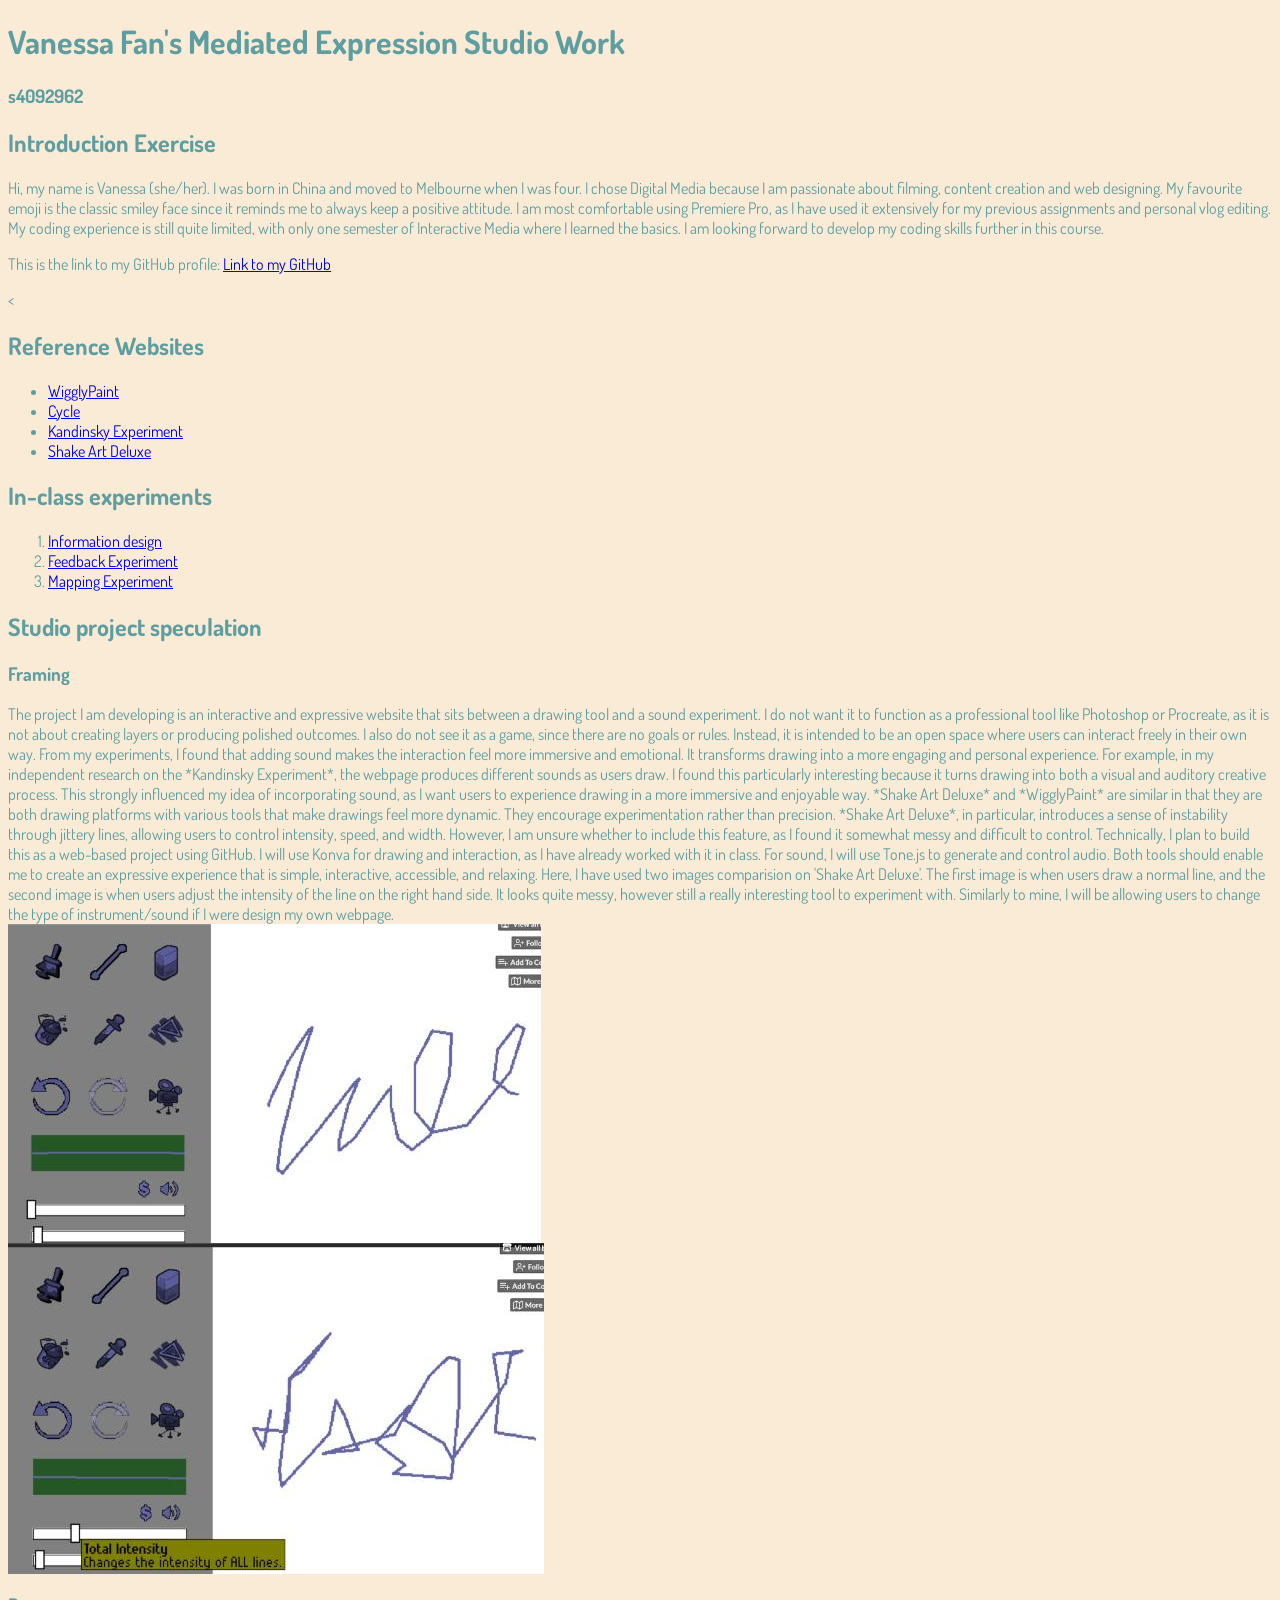
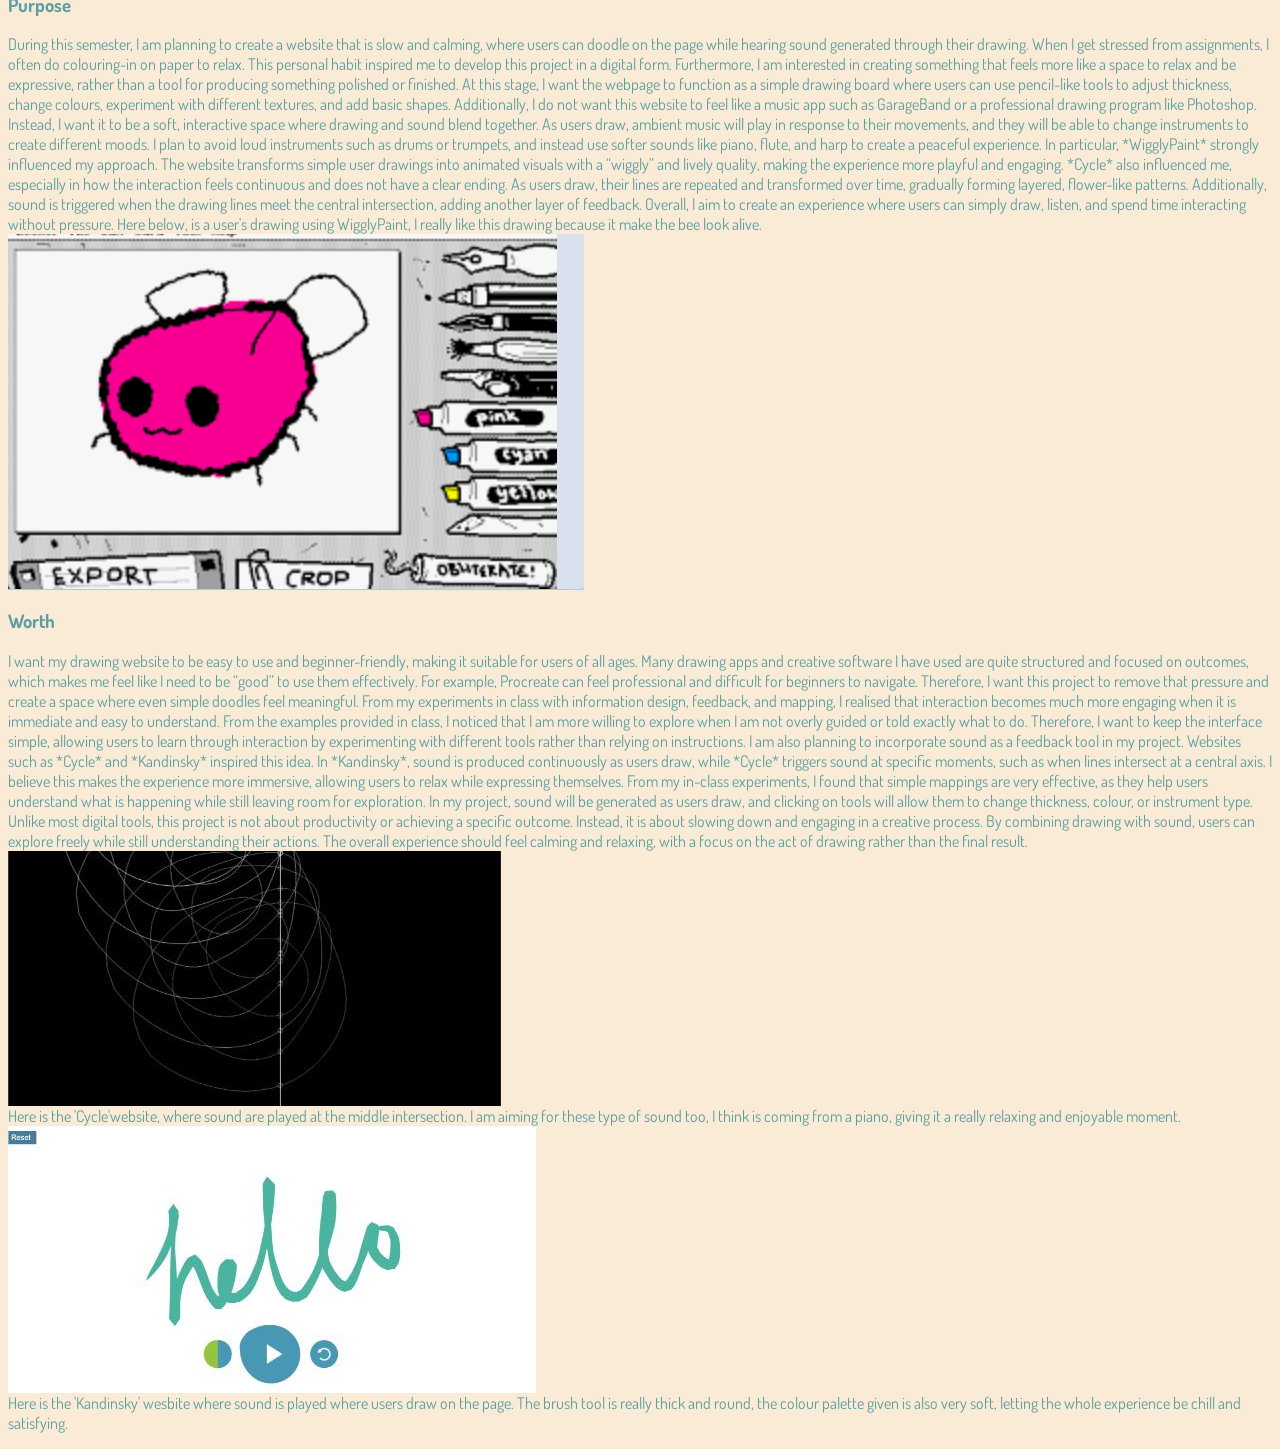
==== commit 099bf7b0: "added images" ====
--- a/index.html
+++ b/index.html
@@ -91,9 +91,11 @@
           *Shake Art Deluxe* and *WigglyPaint* are similar in that they are both drawing platforms with various tools that make drawings feel more dynamic. They encourage experimentation rather than precision. *Shake Art Deluxe*, in particular, introduces a sense of instability through jittery lines, allowing users to control intensity, speed, and width. However, I am unsure whether to include this feature, as I found it somewhat messy and difficult to control.
           
           Technically, I plan to build this as a web-based project using GitHub. I will use Konva for drawing and interaction, as I have already worked with it in class. For sound, I will use Tone.js to generate and control audio. Both tools should enable me to create an expressive experience that is simple, interactive, accessible, and relaxing. 
+          
+          
           Here, I have used two images comparision on 'Shake Art Deluxe'. The first image is when users draw a normal line, and the second image is when users adjust the intensity of the line on the right hand side. It looks quite messy, however still a really interesting tool to experiment with. Similarly to mine, I will be allowing users to change the type of instrument/sound if I were design my own webpage. 
-          <img src="assets/icons/Individual1.png" alt="shake-art-deluxe">
-          <img src="assets/icons/Individual2.png" alt="shake-art-deluxe">
+          <img src="assets/icons/Individual4.jpg" alt="shake-art-deluxe">
+          <img src="assets/icons/Individual5.jpg" alt="shake-art-deluxe">
         </p>
         <h3>Purpose</h3>
         <p>
@@ -120,8 +122,8 @@
           From my in-class experiments, I found that simple mappings are very effective, as they help users understand what is happening while still leaving room for exploration. In my project, sound will be generated as users draw, and clicking on tools will allow them to change thickness, colour, or instrument type.
           
           Unlike most digital tools, this project is not about productivity or achieving a specific outcome. Instead, it is about slowing down and engaging in a creative process. By combining drawing with sound, users can explore freely while still understanding their actions. The overall experience should feel calming and relaxing, with a focus on the act of drawing rather than the final result.
-          <img src="assets/icons/class1.png" alt="Cycle"> Here is the 'Cycle'website, where sound are played at the middle intersection. I am aiming for these type of sound too, I think is coming from a piano, giving it a really relaxing and enjoyable moment. 
-          <img src="assets/icons/Individual3.png" alt="Kandinsky"> Here is the 'Kandinsky' wesbite where sound is played where users draw on the page. The brush tool is really thick and round, the colour palette given is also very soft, letting the whole experience be chill and satisfying. 
+          <img src="assets/icons/class3.jpg" alt="Cycle"> Here is the 'Cycle'website, where sound are played at the middle intersection. I am aiming for these type of sound too, I think is coming from a piano, giving it a really relaxing and enjoyable moment. 
+          <img src="assets/icons/Individual6.jpg" alt="Kandinsky"> Here is the 'Kandinsky' wesbite where sound is played where users draw on the page. The brush tool is really thick and round, the colour palette given is also very soft, letting the whole experience be chill and satisfying. 
         </p>
 
       </section>
--- a/style.css
+++ b/style.css
@@ -1,3 +1,7 @@
+.references img {
+  width: 150px;
+}
+
 body {
   background-color: antiquewhite;
   color: cadetblue;
